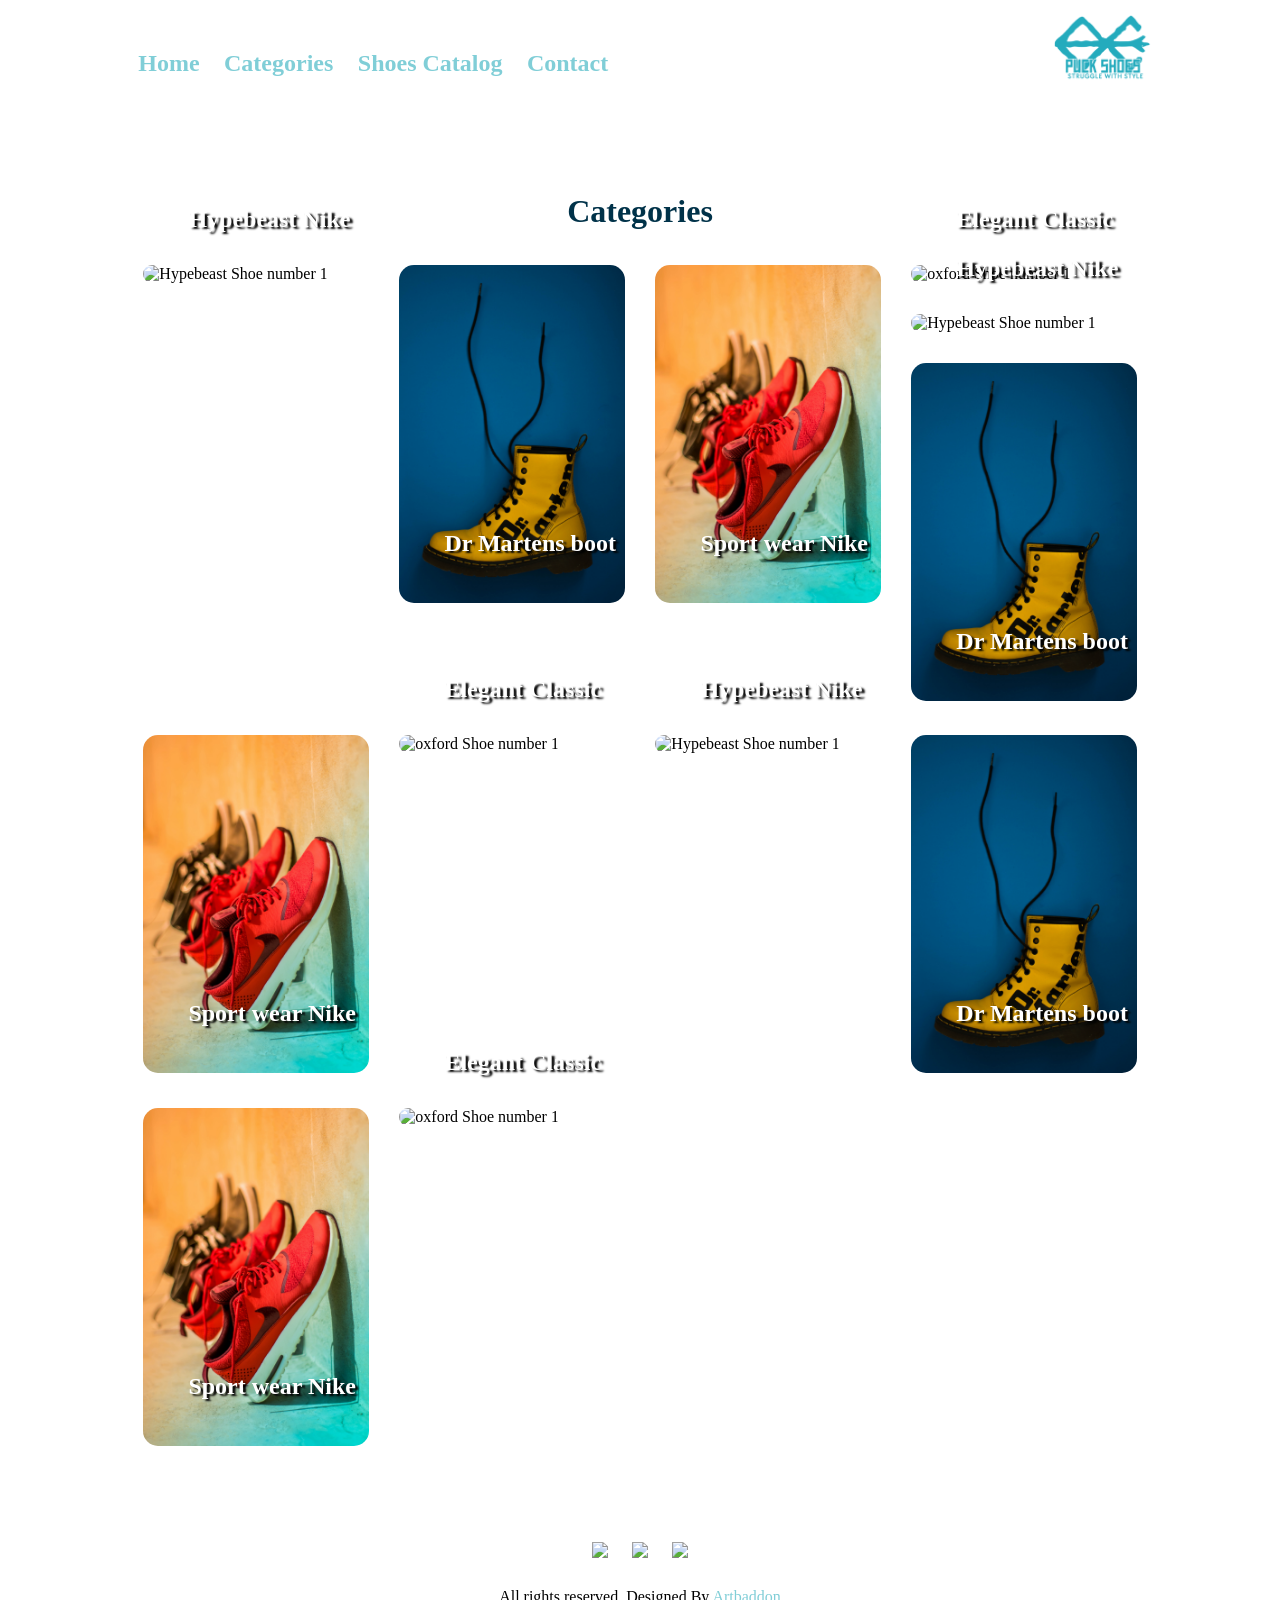
==== shoe-store/categories.html @ 8acfc9a5 "New things added" ====
<!DOCTYPE html>
<html lang="en">
  <head>
    <meta charset="UTF-8" />
    <meta http-equiv="X-UA-Compatible" content="IE=edge" />
    <meta name="viewport" content="width=device-width, initial-scale=1.0" />
    <link rel="stylesheet" href="css/style.css" />
    
    <title>Shoes store</title>
  </head>
  <body>
    <!-- Nav section stars here -->
    <header class="navbar">
      <div class="container">
        <div class="logo">
          <img src="images/Puck Shoes.png" alt="" class="img-responsive" />
        </div>
        <nav class="menu text-left">
          <ul>
            <li>
              <a href="index.html">Home</a>
            </li>
            <li>
              <a href="categories.html">Categories</a>
            </li>
            <li>
              <a href="shoes.html">Shoes Catalog</a>
            </li>
            <li>
              <a href="contact.html">Contact</a>
            </li>
          </ul>
        </nav>

        <div class="clearfix"></div>
      </div>
    </header>
    <!-- Nav section ends here -->


    <!-- Categories section stars here -->
    <section class="categories">
      <div class="container">
        <h2 class="text-center">Categories</h2>
        <div class="box-4 float-container">
          <img
            src="images/shoe-1.jpg"
            alt="Hypebeast Shoe number 1"
            class="img-responsive img-curve"
          />
          <h3 class="float-text text-white">Hypebeast Nike</h3>
        </div>
        <div class="box-4 float-container">
          <img
            src="images/boots-1.jpg"
            alt="Boot "
            class="img-responsive img-curve"
          />
          <h3 class="float-text text-white">Dr Martens boot</h3>
        </div>
        <div class="box-4 float-container">
          <img
            src="images/sport-1.jpg"
            alt="Sport shoe number 1"
            class="img-responsive img-curve"
          />
          <h3 class="float-text text-white">Sport wear Nike</h3>
        </div>
        <div class="box-4 float-container">
          <img
            src="images/ox-ford.jpg"
            alt="oxford Shoe number 1"
            class="img-responsive img-curve"
          />
          <h3 class="float-text text-white">Elegant Classic</h3>
        </div>
        <div class="box-4 float-container">
            <img
              src="images/shoe-1.jpg"
              alt="Hypebeast Shoe number 1"
              class="img-responsive img-curve"
            />
            <h3 class="float-text text-white">Hypebeast Nike</h3>
          </div>
          <div class="box-4 float-container">
            <img
              src="images/boots-1.jpg"
              alt="Boot "
              class="img-responsive img-curve"
            />
            <h3 class="float-text text-white">Dr Martens boot</h3>
          </div>
          <div class="box-4 float-container">
            <img
              src="images/sport-1.jpg"
              alt="Sport shoe number 1"
              class="img-responsive img-curve"
            />
            <h3 class="float-text text-white">Sport wear Nike</h3>
          </div>
          <div class="box-4 float-container">
            <img
              src="images/ox-ford.jpg"
              alt="oxford Shoe number 1"
              class="img-responsive img-curve"
            />
            <h3 class="float-text text-white">Elegant Classic</h3>
          </div>
          <div class="box-4 float-container">
            <img
              src="images/shoe-1.jpg"
              alt="Hypebeast Shoe number 1"
              class="img-responsive img-curve"
            />
            <h3 class="float-text text-white">Hypebeast Nike</h3>
          </div>
          <div class="box-4 float-container">
            <img
              src="images/boots-1.jpg"
              alt="Boot "
              class="img-responsive img-curve"
            />
            <h3 class="float-text text-white">Dr Martens boot</h3>
          </div>
          <div class="box-4 float-container">
            <img
              src="images/sport-1.jpg"
              alt="Sport shoe number 1"
              class="img-responsive img-curve"
            />
            <h3 class="float-text text-white">Sport wear Nike</h3>
          </div>
          <div class="box-4 float-container">
            <img
              src="images/ox-ford.jpg"
              alt="oxford Shoe number 1"
              class="img-responsive img-curve"
            />
            <h3 class="float-text text-white">Elegant Classic</h3>
          </div>
        <div class="clearfix"></div>
      </div>
    </section>
    <!-- Categies section stars here -->

    

    <!-- Social section stars here -->
    <section class="social">
      <div class="container text-center">
        <ul>
          <li>
            <a href=""><img src="https://img.icons8.com/color/48/null/facebook-new.png"/></a>
          </li>
          <li>
            <a href=""><img src="https://img.icons8.com/fluency/48/null/instagram-new.png"/></a>
          </li>
          <li>
            <a href=""><img src="https://img.icons8.com/color/48/null/twitter--v1.png"/></a>
          </li>
        </ul>
      </div>
    </section>
    <!-- Social section stars here -->

    <!-- Footer section stars here -->
    <section class="footer">
      <div class="container text-center">
        <p>All rights reserved. Designed By <a href="#">Artbaddon</a></p>
      </div>
    </section>
    <!-- Footer section stars here -->
  </body>
</html>
---- shoe-store/css/style.css ----
/*
    Author: Sebastian Sotelo;
    Theme: Shoe store;
    version: 1.0;
 */
* {
  margin: 0;
  padding: 0;
}

.container {

  width: 80%;
  margin: 0 auto;
  padding: 1%;
 
}

.img-responsive {
  width: 100%;
}

.img-curve{
   border: none;
   border-radius: 15px;
}

.text-left {
  text-align: left;
}

.text-center {
  text-align: center;
}
.text-white{
   color: rgb(255, 255, 255);
}
.clearfix {
  clear: both;
  float: none;
}
.menu {
  line-height: 100px;
}

a {
  color: #80ced7;
  text-decoration: none;
}
a:hover {
  color: #9ad1d4;
  color: white;
}
fieldset{
   border: 1px solid white;
   margin: 5%;
   padding: 3%;
   border-radius: 5px;
   background-color: #003249;
   color: white;
}

.btn {
  padding: 1%;
  border: none;
  font-size: 1rem;
  
}


.btn-primary {
  background-color: #80ced7;
  color: white;
  cursor: pointer;
  border-radius: 10px;
}
.btn-primary:hover {
  background-color: #9ad1d4;
 

 
}

h2 {
  color: #003249;
  font-size: 2rem;
  margin-bottom: 2%;
}
h3{
   font-size: 1.5rem;
   text-shadow: 3px 2px 2px black ;
}
.float-container{
   position: relative;
  
}
.float-text{
   position: absolute;
   bottom: 50px;
   left: 20%;
 
  
}
/* Css for nav section */

.logo {
  width: 10%;
  float: right;
}

.menu ul {
  list-style-type: none;
}
.menu ul li {
  display: inline;
  padding: 1%;
  font-weight: bold;
}

.menu ul li a{
   font-size: 1.5rem;
}
.menu ul li a:hover{
  color: #9ad1d4;
}


/* CSS for shoe search */

.shoe-search {
  background-image: url(../images/bg.jpg);
  background-size: cover;
  background-repeat: no-repeat;
  background-position: center;
  padding: 6% 0;
}



.shoe-search input[type="search"] {
  width: 50%;
  padding: 1%;
  font-size: 1rem;
  border: none;
  border-radius: 8px;
}

/* Css for categories */
.categories {
  padding: 4% 0;
}

.box-4 {

  width: 22%;
  margin: 1.5%;
  float: left;
}

.box-4:hover{
   transform: scale(1.02);
   transition: all ease 1s;
   cursor: pointer;
 
}

/* CSS for Shoe catalog */
.shoe-catalog{
   background-color: #80CED7;
   padding: 4%;
}
.shoe-catalog-box{
   width: 45.4%;
   margin: 1%;
   padding: 1%;
   float: left;
   background-color: #CCDBDC;
   border: none;
   border-radius: 20px;
}


.catalog-title{
   margin: 2% 0;
   font-size: 1.2rem;
}
.shoe-catalog-box img{
   height: 10rem;
}
.shoe-catalog-img{
   width: 20%;
   float: left;
   margin: 1%;
   padding: 1%;
}

.shoe-catalog-img:hover{
   transform: scale(1.02);
   transition: all ease 1s;
}
.shoe-catalog-desc{
   width: 70%;
   float: left;
   margin-left: 5%;

}

.shoe-price{
   font-size: 1.2rem;
   margin: 2% 0;
}

.shoe-detail{
   font-size: 1rem;
}

/* CSS for social Page */

.social ul {
   list-style-type: none;
   
}

.social ul li{
   display: inline;
   padding: 1%;
}
/* For order section */

.order{
    width: 50%;
    margin: 0 auto;
}
.input-responsive{
    width: 96%;
    padding: 1%;
    margin-bottom: 3%;
    border: none;
    border-radius: 5px;
    font-size: 1rem;
}
.order-label{
    margin-bottom: 1%; 
    font-weight: bold;
}

/* CSS for mobile size or smaller screen */

@media only screen and (max-width:768px){
   .logo{
      width: 70%;
      float: none;
      margin: 1% auto;
   }

   .menu ul{
      text-align: center;
      font-size: 0.4rem;
      
      
   }

   .shoe-search input[type="search"]{
      width: 90%;
      margin-bottom: 5%;
      padding: 2%;
   }

   .btn{
      width: 90%;
      padding: 2%;
   }
   .shoe-search{
      padding: 20% 0;
   }
   h2{
      margin-bottom: 10%;
   }
   .box-4{
      width: 95%;
      margin: 2% auto;
   }
   .shoe-catalog{
      padding: 20% 0;
   }
   .shoe-catalog-box{
      width: 90%;
      padding: 5%;
   }
   .shoe-catalog-img{
      width: 100%;
     
   }
   .shoe-catalog img{
      height: 15rem;
      object-fit: cover;
      margin-bottom: 5%;
      
   }

   .social{
      padding: 5%;
   }
}
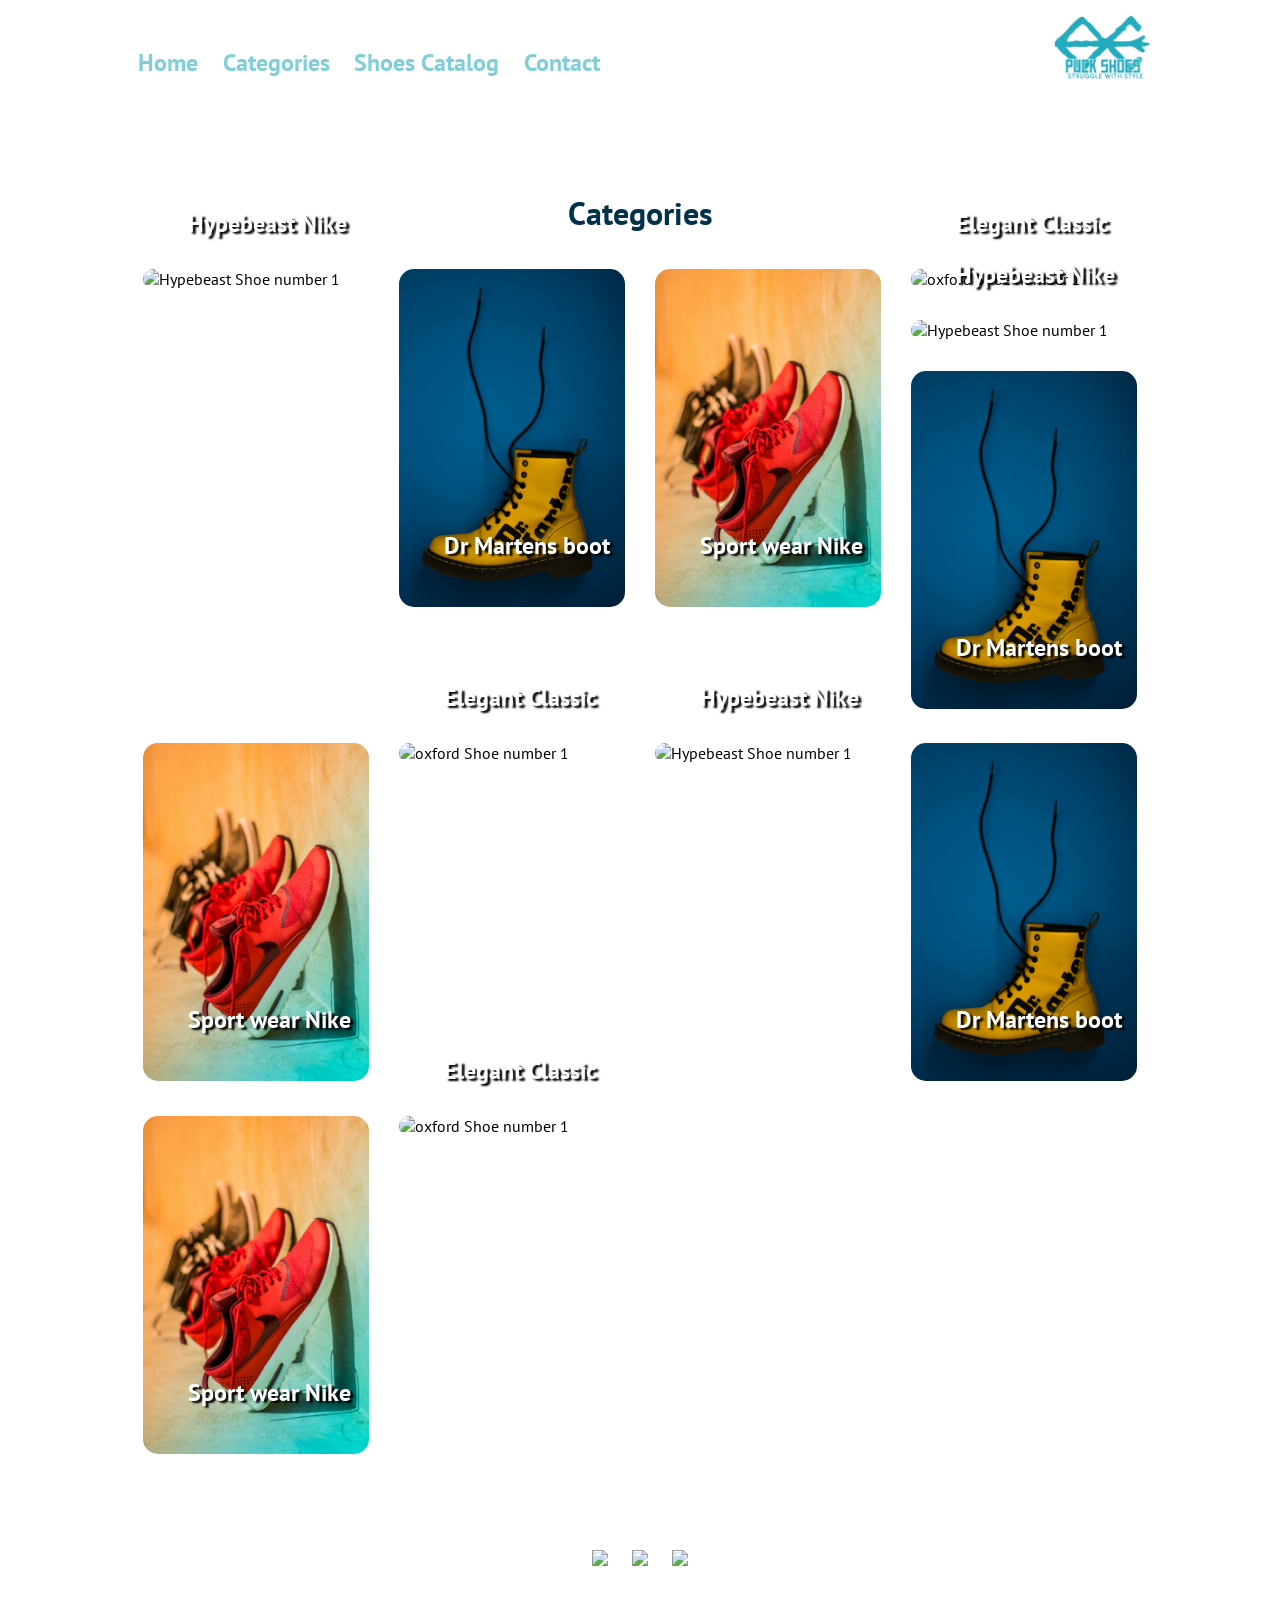
==== commit 71a57f77: "New things added to the project" ====
--- a/shoe-store/categories.html
+++ b/shoe-store/categories.html
@@ -5,7 +5,7 @@
     <meta http-equiv="X-UA-Compatible" content="IE=edge" />
     <meta name="viewport" content="width=device-width, initial-scale=1.0" />
     <link rel="stylesheet" href="css/style.css" />
-    
+
     <title>Shoes store</title>
   </head>
   <body>
@@ -75,88 +75,93 @@
           <h3 class="float-text text-white">Elegant Classic</h3>
         </div>
         <div class="box-4 float-container">
-            <img
-              src="images/shoe-1.jpg"
-              alt="Hypebeast Shoe number 1"
-              class="img-responsive img-curve"
-            />
-            <h3 class="float-text text-white">Hypebeast Nike</h3>
-          </div>
-          <div class="box-4 float-container">
-            <img
-              src="images/boots-1.jpg"
-              alt="Boot "
-              class="img-responsive img-curve"
-            />
-            <h3 class="float-text text-white">Dr Martens boot</h3>
-          </div>
-          <div class="box-4 float-container">
-            <img
-              src="images/sport-1.jpg"
-              alt="Sport shoe number 1"
-              class="img-responsive img-curve"
-            />
-            <h3 class="float-text text-white">Sport wear Nike</h3>
-          </div>
-          <div class="box-4 float-container">
-            <img
-              src="images/ox-ford.jpg"
-              alt="oxford Shoe number 1"
-              class="img-responsive img-curve"
-            />
-            <h3 class="float-text text-white">Elegant Classic</h3>
-          </div>
-          <div class="box-4 float-container">
-            <img
-              src="images/shoe-1.jpg"
-              alt="Hypebeast Shoe number 1"
-              class="img-responsive img-curve"
-            />
-            <h3 class="float-text text-white">Hypebeast Nike</h3>
-          </div>
-          <div class="box-4 float-container">
-            <img
-              src="images/boots-1.jpg"
-              alt="Boot "
-              class="img-responsive img-curve"
-            />
-            <h3 class="float-text text-white">Dr Martens boot</h3>
-          </div>
-          <div class="box-4 float-container">
-            <img
-              src="images/sport-1.jpg"
-              alt="Sport shoe number 1"
-              class="img-responsive img-curve"
-            />
-            <h3 class="float-text text-white">Sport wear Nike</h3>
-          </div>
-          <div class="box-4 float-container">
-            <img
-              src="images/ox-ford.jpg"
-              alt="oxford Shoe number 1"
-              class="img-responsive img-curve"
-            />
-            <h3 class="float-text text-white">Elegant Classic</h3>
-          </div>
+          <img
+            src="images/shoe-1.jpg"
+            alt="Hypebeast Shoe number 1"
+            class="img-responsive img-curve"
+          />
+          <h3 class="float-text text-white">Hypebeast Nike</h3>
+        </div>
+        <div class="box-4 float-container">
+          <img
+            src="images/boots-1.jpg"
+            alt="Boot "
+            class="img-responsive img-curve"
+          />
+          <h3 class="float-text text-white">Dr Martens boot</h3>
+        </div>
+        <div class="box-4 float-container">
+          <img
+            src="images/sport-1.jpg"
+            alt="Sport shoe number 1"
+            class="img-responsive img-curve"
+          />
+          <h3 class="float-text text-white">Sport wear Nike</h3>
+        </div>
+        <div class="box-4 float-container">
+          <img
+            src="images/ox-ford.jpg"
+            alt="oxford Shoe number 1"
+            class="img-responsive img-curve"
+          />
+          <h3 class="float-text text-white">Elegant Classic</h3>
+        </div>
+        <div class="box-4 float-container">
+          <img
+            src="images/shoe-1.jpg"
+            alt="Hypebeast Shoe number 1"
+            class="img-responsive img-curve"
+          />
+          <h3 class="float-text text-white">Hypebeast Nike</h3>
+        </div>
+        <div class="box-4 float-container">
+          <img
+            src="images/boots-1.jpg"
+            alt="Boot "
+            class="img-responsive img-curve"
+          />
+          <h3 class="float-text text-white">Dr Martens boot</h3>
+        </div>
+        <div class="box-4 float-container">
+          <img
+            src="images/sport-1.jpg"
+            alt="Sport shoe number 1"
+            class="img-responsive img-curve"
+          />
+          <h3 class="float-text text-white">Sport wear Nike</h3>
+        </div>
+        <div class="box-4 float-container">
+          <img
+            src="images/ox-ford.jpg"
+            alt="oxford Shoe number 1"
+            class="img-responsive img-curve"
+          />
+          <h3 class="float-text text-white">Elegant Classic</h3>
+        </div>
         <div class="clearfix"></div>
       </div>
     </section>
     <!-- Categies section stars here -->
-
-    
 
     <!-- Social section stars here -->
     <section class="social">
       <div class="container text-center">
         <ul>
           <li>
-            <a href=""><img src="https://img.icons8.com/color/48/null/facebook-new.png"/></a>
+            <a href=""
+              ><img src="https://img.icons8.com/color/48/null/facebook-new.png"
+            /></a>
           </li>
           <li>
-            <a href=""><img src="https://img.icons8.com/fluency/48/null/instagram-new.png"/></a>
+            <a href=""
+              ><img
+                src="https://img.icons8.com/fluency/48/null/instagram-new.png"
+            /></a>
           </li>
           <li>
-            <a href=""><img src="https://img.icons8.com/color/48/null/twitter--v1.png"/></a>
+            <a href=""
+              ><img src="https://img.icons8.com/color/48/null/twitter--v1.png"
+            /></a>
           </li>
         </ul>
       </div>
--- a/shoe-store/css/style.css
+++ b/shoe-store/css/style.css
@@ -3,9 +3,11 @@
     Theme: Shoe store;
     version: 1.0;
  */
+ @import url('https://fonts.googleapis.com/css2?family=PT+Sans:ital,wght@0,400;0,700;1,400;1,700&display=swap');
 * {
   margin: 0;
   padding: 0;
+  font-family: 'PT Sans', sans-serif;
 }
 
 .container {
